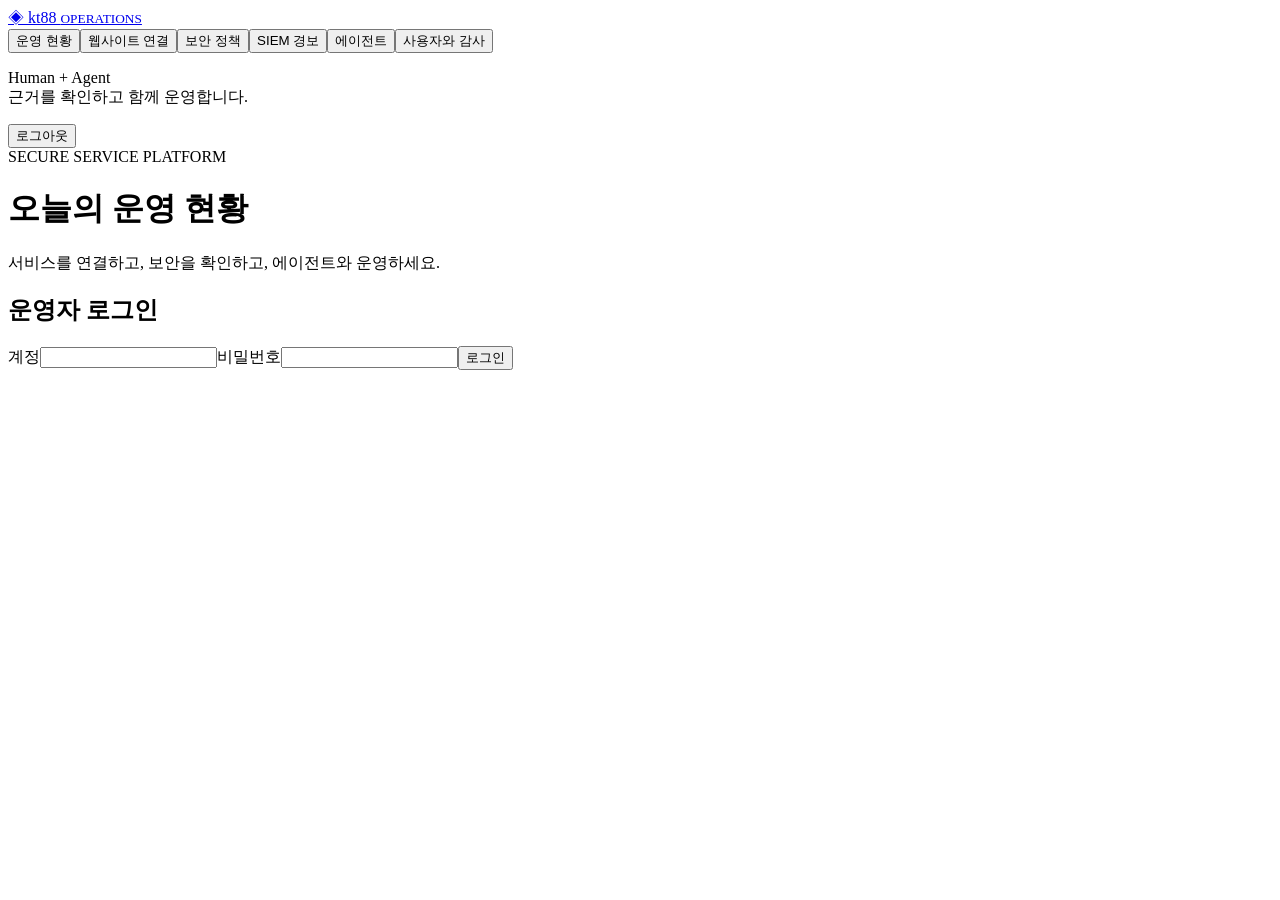
==== control/static/index.html @ caffd3c1 "milestone 2: implement routed inline security platform console RBAC and native operation agents" ====
<!doctype html><html lang="ko"><head><meta charset="utf-8"><meta name="viewport" content="width=device-width,initial-scale=1"><title>kt88 · 운영 관제</title><link rel="stylesheet" href="/_kt88/static/style.css"><script defer src="/_kt88/static/app.js"></script></head><body><aside><a class="brand" href="/_kt88/">◈ kt88 <small>OPERATIONS</small></a><nav><button data-view="overview">운영 현황</button><button data-view="endpoints">웹사이트 연결</button><button data-view="security">보안 정책</button><button data-view="siem">SIEM 경보</button><button data-view="agents">에이전트</button><button data-view="users">사용자와 감사</button></nav><p class="side-note">Human + Agent<br>근거를 확인하고 함께 운영합니다.</p><button id="logout">로그아웃</button></aside><main><header><span class="eyebrow">SECURE SERVICE PLATFORM</span><h1 id="heading">오늘의 운영 현황</h1><p>서비스를 연결하고, 보안을 확인하고, 에이전트와 운영하세요.</p></header><p id="message" role="status"></p><section id="login-panel" class="panel"><h2>운영자 로그인</h2><form id="login-form"><label>계정<input name="username" autocomplete="username" required></label><label>비밀번호<input name="password" type="password" autocomplete="current-password" required></label><button>로그인</button></form></section><section id="password-panel" class="panel" hidden><h2>초기 비밀번호 변경</h2><p>12자 이상의 새 비밀번호로 변경한 뒤 로그인하세요.</p><form id="password-form"><label>현재 비밀번호<input name="current" type="password" required></label><label>새 비밀번호<input name="new" type="password" minlength="12" required></label><button>비밀번호 변경</button></form></section><div id="workspace" hidden><section id="overview" class="view"><div class="floor"><div><span class="eyebrow">SERVICE FLOOR</span><h2>전산실</h2><p>실제 서비스 응답과 보안장비 적용 상태</p></div><div id="devices" class="cards"></div></div><div id="health" class="cards"></div><div class="floor office"><span class="eyebrow">OPERATIONS FLOOR</span><h2>운영사무실</h2><div class="cards"><article><span class="icon">◎</span><h3>SOC 관제</h3><p>Wazuh 경보와 FW · IPS · WAF 로그를 조사합니다.</p></article><article><span class="icon">◇</span><h3>에이전트 운영</h3><p>상태 조사와 조치 초안. 적용은 운영자가 검토합니다.</p></article><article><span class="icon">▤</span><h3>변경과 감사</h3><p>등록·정책 변경·실행 근거를 기록합니다.</p></article></div></div></section><section id="endpoints" class="view" hidden><div class="panel"><h2>내 웹사이트 연결</h2><p>컨테이너를 kt88 앱 네트워크에 연결하고 주소를 입력하세요. public 도메인은 DNS를 이 서버로 연결하면 인증서를 자동 발급합니다.</p><form id="endpoint-form" class="grid-form"><label>서비스 이름<input name="name" required maxlength="80" placeholder="우리 웹사이트"></label><label>도메인<input name="domain" required placeholder="website.example.internal"></label><label>내부 서비스 주소<input name="upstream" required placeholder="http://website:8080"></label><label>공개 범위<select name="visibility"><option value="internal">내부 · .internal</option><option value="public">인터넷 공개 · DNS 필요</option></select></label><button>웹사이트 등록</button></form></div><div id="endpoint-list" class="cards"></div></section><section id="security" class="view" hidden><div class="panel"><h2>방화벽 · 차단 주소</h2><p>서비스 진입은 HTTP/HTTPS만 허용합니다. 입력한 IP 또는 CIDR은 경계에서 차단됩니다.</p><label>차단 주소 (한 줄에 하나)<textarea id="blocked" rows="5" placeholder="203.0.113.24/32"></textarea></label></div><div class="cards"><article><h2>IPS</h2><p>Suricata · NFQUEUE inline<br>ET Open + 명시적 drop 규칙<br>큐 리스너가 없으면 통과하지 않습니다.</p></article><article><h2>웹방화벽</h2><p>OWASP CRS · 차단 모드</p><label>검사 강도<select id="paranoia"><option value="1">1 · 기본</option><option value="2">2 · 강화 (기본)</option><option value="3">3 · 엄격</option><option value="4">4 · 최대 / 오탐 조정 필요</option></select></label><label>차단 점수<input type="number" id="threshold" min="5" max="20" value="5"></label></article></div><button id="save-policy">정책 저장 및 장비 적용 요청</button><p>저장 뒤 전산실에서 장비의 적용 결과를 확인하세요. CRS를 전역 해제하지 않고 오탐 원인을 조사합니다.</p></section><section id="siem" class="view" hidden><div class="panel"><h2>Wazuh · 최근 한 시간 경보</h2><div id="siem-alerts"></div></div></section><section id="agents" class="view" hidden><div class="panel"><h2>운영 에이전트</h2><p>표준 AGENTS.md · CLAUDE.md · SKILL.md를 읽는 제한된 실행기입니다. 모델은 Docker socket, 임의 셸, 사용자 비밀번호에 접근하지 않습니다.</p><div id="runs"></div></div></section><section id="users" class="view" hidden><div class="panel"><h2>관리자·운영자 추가</h2><form id="user-form" class="grid-form"><label>계정<input name="username" required minlength="3"></label><label>임시 비밀번호<input name="password" type="password" required minlength="12"></label><label>권한<select name="role"><option value="operator">일반 운영자</option><option value="viewer">감사 / 읽기 전용</option><option value="admin">최고 관리자</option></select></label><button>사용자 추가</button></form><div id="user-list"></div></div><div class="panel"><h2>감사 기록</h2><div id="audit"></div></div></section></div></main></body></html>
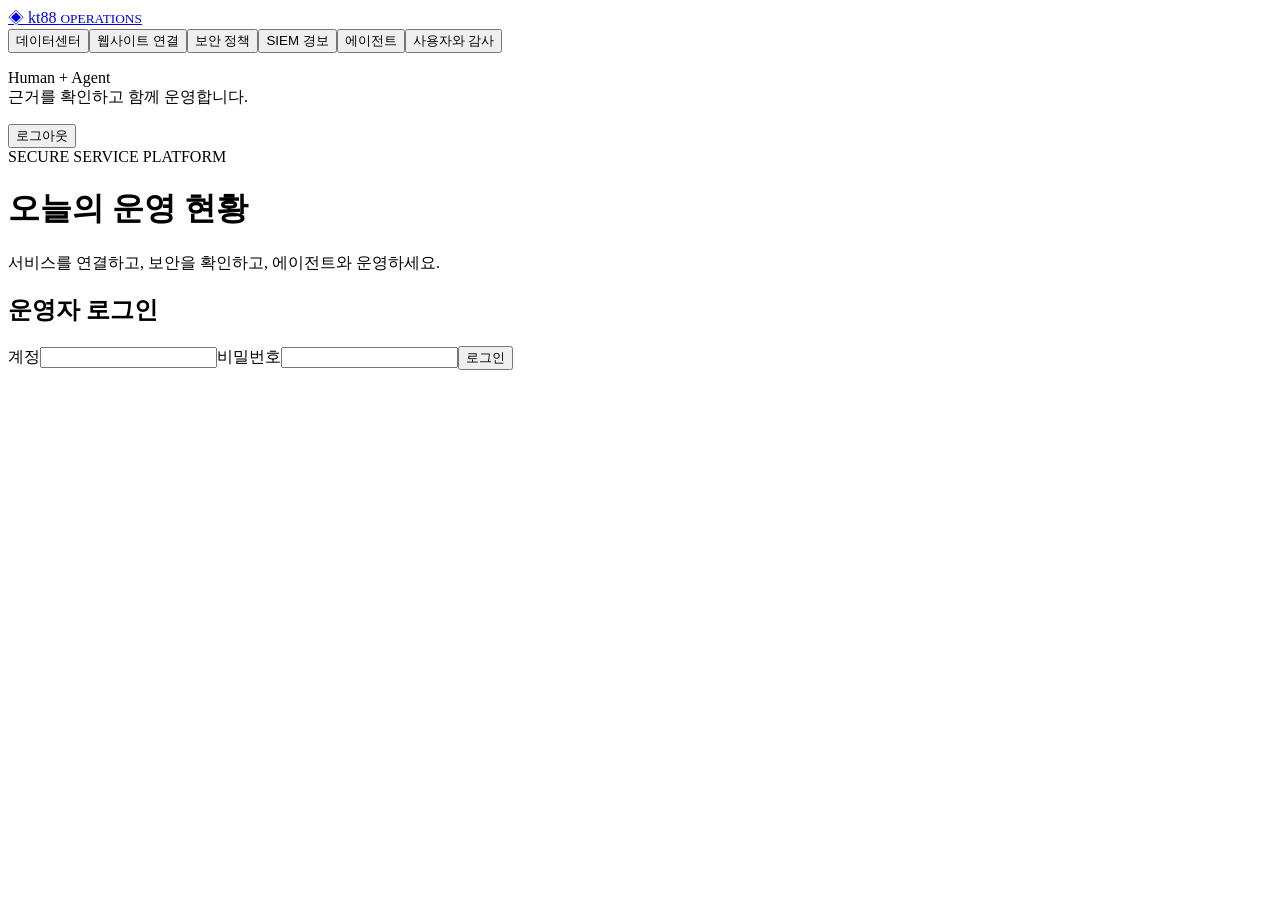
==== commit b5531d58: "Restore interactive datacenter, native Wazuh console and editable operation agents" ====
--- a/control/static/index.html
+++ b/control/static/index.html
@@ -1 +1 @@
-<!doctype html><html lang="ko"><head><meta charset="utf-8"><meta name="viewport" content="width=device-width,initial-scale=1"><title>kt88 · 운영 관제</title><link rel="stylesheet" href="/_kt88/static/style.css"><script defer src="/_kt88/static/app.js"></script></head><body><aside><a class="brand" href="/_kt88/">◈ kt88 <small>OPERATIONS</small></a><nav><button data-view="overview">운영 현황</button><button data-view="endpoints">웹사이트 연결</button><button data-view="security">보안 정책</button><button data-view="siem">SIEM 경보</button><button data-view="agents">에이전트</button><button data-view="users">사용자와 감사</button></nav><p class="side-note">Human + Agent<br>근거를 확인하고 함께 운영합니다.</p><button id="logout">로그아웃</button></aside><main><header><span class="eyebrow">SECURE SERVICE PLATFORM</span><h1 id="heading">오늘의 운영 현황</h1><p>서비스를 연결하고, 보안을 확인하고, 에이전트와 운영하세요.</p></header><p id="message" role="status"></p><section id="login-panel" class="panel"><h2>운영자 로그인</h2><form id="login-form"><label>계정<input name="username" autocomplete="username" required></label><label>비밀번호<input name="password" type="password" autocomplete="current-password" required></label><button>로그인</button></form></section><section id="password-panel" class="panel" hidden><h2>초기 비밀번호 변경</h2><p>12자 이상의 새 비밀번호로 변경한 뒤 로그인하세요.</p><form id="password-form"><label>현재 비밀번호<input name="current" type="password" required></label><label>새 비밀번호<input name="new" type="password" minlength="12" required></label><button>비밀번호 변경</button></form></section><div id="workspace" hidden><section id="overview" class="view"><div class="floor"><div><span class="eyebrow">SERVICE FLOOR</span><h2>전산실</h2><p>실제 서비스 응답과 보안장비 적용 상태</p></div><div id="devices" class="cards"></div></div><div id="health" class="cards"></div><div class="floor office"><span class="eyebrow">OPERATIONS FLOOR</span><h2>운영사무실</h2><div class="cards"><article><span class="icon">◎</span><h3>SOC 관제</h3><p>Wazuh 경보와 FW · IPS · WAF 로그를 조사합니다.</p></article><article><span class="icon">◇</span><h3>에이전트 운영</h3><p>상태 조사와 조치 초안. 적용은 운영자가 검토합니다.</p></article><article><span class="icon">▤</span><h3>변경과 감사</h3><p>등록·정책 변경·실행 근거를 기록합니다.</p></article></div></div></section><section id="endpoints" class="view" hidden><div class="panel"><h2>내 웹사이트 연결</h2><p>컨테이너를 kt88 앱 네트워크에 연결하고 주소를 입력하세요. public 도메인은 DNS를 이 서버로 연결하면 인증서를 자동 발급합니다.</p><form id="endpoint-form" class="grid-form"><label>서비스 이름<input name="name" required maxlength="80" placeholder="우리 웹사이트"></label><label>도메인<input name="domain" required placeholder="website.example.internal"></label><label>내부 서비스 주소<input name="upstream" required placeholder="http://website:8080"></label><label>공개 범위<select name="visibility"><option value="internal">내부 · .internal</option><option value="public">인터넷 공개 · DNS 필요</option></select></label><button>웹사이트 등록</button></form></div><div id="endpoint-list" class="cards"></div></section><section id="security" class="view" hidden><div class="panel"><h2>방화벽 · 차단 주소</h2><p>서비스 진입은 HTTP/HTTPS만 허용합니다. 입력한 IP 또는 CIDR은 경계에서 차단됩니다.</p><label>차단 주소 (한 줄에 하나)<textarea id="blocked" rows="5" placeholder="203.0.113.24/32"></textarea></label></div><div class="cards"><article><h2>IPS</h2><p>Suricata · NFQUEUE inline<br>ET Open + 명시적 drop 규칙<br>큐 리스너가 없으면 통과하지 않습니다.</p></article><article><h2>웹방화벽</h2><p>OWASP CRS · 차단 모드</p><label>검사 강도<select id="paranoia"><option value="1">1 · 기본</option><option value="2">2 · 강화 (기본)</option><option value="3">3 · 엄격</option><option value="4">4 · 최대 / 오탐 조정 필요</option></select></label><label>차단 점수<input type="number" id="threshold" min="5" max="20" value="5"></label></article></div><button id="save-policy">정책 저장 및 장비 적용 요청</button><p>저장 뒤 전산실에서 장비의 적용 결과를 확인하세요. CRS를 전역 해제하지 않고 오탐 원인을 조사합니다.</p></section><section id="siem" class="view" hidden><div class="panel"><h2>Wazuh · 최근 한 시간 경보</h2><div id="siem-alerts"></div></div></section><section id="agents" class="view" hidden><div class="panel"><h2>운영 에이전트</h2><p>표준 AGENTS.md · CLAUDE.md · SKILL.md를 읽는 제한된 실행기입니다. 모델은 Docker socket, 임의 셸, 사용자 비밀번호에 접근하지 않습니다.</p><div id="runs"></div></div></section><section id="users" class="view" hidden><div class="panel"><h2>관리자·운영자 추가</h2><form id="user-form" class="grid-form"><label>계정<input name="username" required minlength="3"></label><label>임시 비밀번호<input name="password" type="password" required minlength="12"></label><label>권한<select name="role"><option value="operator">일반 운영자</option><option value="viewer">감사 / 읽기 전용</option><option value="admin">최고 관리자</option></select></label><button>사용자 추가</button></form><div id="user-list"></div></div><div class="panel"><h2>감사 기록</h2><div id="audit"></div></div></section></div></main></body></html>
+<!doctype html><html lang="ko"><head><meta charset="utf-8"><meta name="viewport" content="width=device-width,initial-scale=1"><title>kt88 · 운영 관제</title><link rel="stylesheet" href="/_kt88/static/style.css"><script defer src="/_kt88/static/app.js"></script><script defer src="/_kt88/static/datacenter.js"></script><script defer src="/_kt88/static/agents.js"></script></head><body><aside><a class="brand" href="/_kt88/">◈ kt88 <small>OPERATIONS</small></a><nav><button data-view="overview">데이터센터</button><button data-view="endpoints">웹사이트 연결</button><button data-view="security">보안 정책</button><button data-view="siem">SIEM 경보</button><button data-view="agents">에이전트</button><button data-view="users">사용자와 감사</button></nav><p class="side-note">Human + Agent<br>근거를 확인하고 함께 운영합니다.</p><button id="logout">로그아웃</button></aside><main><header><span class="eyebrow">SECURE SERVICE PLATFORM</span><h1 id="heading">오늘의 운영 현황</h1><p>서비스를 연결하고, 보안을 확인하고, 에이전트와 운영하세요.</p></header><p id="message" role="status"></p><section id="login-panel" class="panel"><h2>운영자 로그인</h2><form id="login-form"><label>계정<input name="username" autocomplete="username" required></label><label>비밀번호<input name="password" type="password" autocomplete="current-password" required></label><button>로그인</button></form></section><section id="password-panel" class="panel" hidden><h2>초기 비밀번호 변경</h2><p>12자 이상의 새 비밀번호로 변경한 뒤 로그인하세요.</p><form id="password-form"><label>현재 비밀번호<input name="current" type="password" required></label><label>새 비밀번호<input name="new" type="password" minlength="12" required></label><button>비밀번호 변경</button></form></section><div id="workspace" hidden><section id="overview" class="view"><div class="dc-toolbar"><div><span class="eyebrow">LIVE OPERATIONS · TWO FLOORS</span><h2>장비에서 시작하는 운영</h2><p>전산실 장비와 운영사무실 담당자를 선택하세요.</p></div><div class="button-row"><button data-floor="datacenter" aria-pressed="true">전산실</button><button data-floor="operations" aria-pressed="false">운영사무실</button><button id="refresh-datacenter" class="secondary">상태 새로고침</button></div></div><div class="dc-scene"><svg id="dc-canvas" viewBox="-300 -180 860 600" role="group" aria-label="장비를 선택할 수 있는 데이터센터 배치도"></svg><div class="dc-caption"><span id="floor-caption">전산실 · 서비스와 보안 경로</span><span>운영 구성도 · 센서 실측 공간이 아닙니다</span></div></div><div id="dc-legend" class="button-row"></div><div id="devices" class="cards"></div><h2>연결된 서비스</h2><div id="health" class="cards"></div></section><section id="endpoints" class="view" hidden><div class="panel"><h2>내 웹사이트 연결</h2><p>컨테이너를 kt88 앱 네트워크에 연결하고 주소를 입력하세요. public 도메인은 DNS를 이 서버로 연결하면 인증서를 자동 발급합니다.</p><form id="endpoint-form" class="grid-form"><label>서비스 이름<input name="name" required maxlength="80" placeholder="우리 웹사이트"></label><label>도메인<input name="domain" required placeholder="website.example.internal"></label><label>내부 서비스 주소<input name="upstream" required placeholder="http://website:8080"></label><label>공개 범위<select name="visibility"><option value="internal">내부 · .internal</option><option value="public">인터넷 공개 · DNS 필요</option></select></label><button>웹사이트 등록</button></form></div><div id="endpoint-list" class="cards"></div></section><section id="security" class="view" hidden><div class="panel"><h2>방화벽 · 차단 주소</h2><p>서비스 진입은 HTTP/HTTPS만 허용합니다. 입력한 IP 또는 CIDR은 경계에서 차단됩니다.</p><label>차단 주소 (한 줄에 하나)<textarea id="blocked" rows="5" placeholder="203.0.113.24/32"></textarea></label></div><div class="cards"><article><h2>IPS</h2><p>Suricata · NFQUEUE inline<br>ET Open + 명시적 drop 규칙<br>큐 리스너가 없으면 통과하지 않습니다.</p></article><article><h2>웹방화벽</h2><p>OWASP CRS · 차단 모드</p><label>검사 강도<select id="paranoia"><option value="1">1 · 기본</option><option value="2">2 · 강화 (기본)</option><option value="3">3 · 엄격</option><option value="4">4 · 최대 / 오탐 조정 필요</option></select></label><label>차단 점수<input type="number" id="threshold" min="5" max="20" value="5"></label></article></div><button id="save-policy">정책 저장 및 장비 적용 요청</button><p>저장 뒤 전산실에서 장비의 적용 결과를 확인하세요. CRS를 전역 해제하지 않고 오탐 원인을 조사합니다.</p></section><section id="siem" class="view" hidden><div class="panel"><div class="section-title"><div><h2>Wazuh SIEM</h2><p>경보 조사와 검색을 실제 Wazuh 대시보드에서 이어갑니다.</p></div><div class="button-row"><button id="open-wazuh">Wazuh 화면 열기</button><a class="button-link" id="wazuh-newtab" href="/_kt88/wazuh/" target="_blank" rel="noopener">새 창 ↗</a></div></div><p id="wazuh-note"></p><iframe id="wazuh-frame" title="Wazuh 보안 관제 대시보드" hidden></iframe><h3>최근 한 시간 경보</h3><div class="table-wrap" id="siem-alerts"></div></div></section><section id="agents" class="view" hidden><div class="section-title"><div><h2>에이전트 운영실</h2><p>담당 역할과 지침을 정의하고, 작업을 요청한 뒤 실행 근거를 확인합니다.</p></div><div class="button-row"><button id="new-agent">에이전트 추가</button><button id="refresh-agents" class="secondary">새로고침</button></div></div><p id="runner-status"></p><div id="agent-issues"></div><div id="agent-list" class="cards"></div><div class="panel"><h2>작업 및 실행 기록</h2><div id="runs"></div></div></section><section id="users" class="view" hidden><div class="panel"><h2>관리자·운영자 추가</h2><form id="user-form" class="grid-form"><label>계정<input name="username" required minlength="3"></label><label>임시 비밀번호<input name="password" type="password" required minlength="12"></label><label>권한<select name="role"><option value="operator">일반 운영자</option><option value="viewer">감사 / 읽기 전용</option><option value="admin">최고 관리자</option></select></label><button>사용자 추가</button></form><div id="user-list"></div></div><div class="panel"><h2>감사 기록</h2><div id="audit"></div></div></section></div></main><dialog id="device-dialog"><button class="dialog-close" data-close="device-dialog" aria-label="닫기">×</button><div id="device-content"></div></dialog><dialog id="agent-dialog"><button class="dialog-close" data-close="agent-dialog" aria-label="닫기">×</button><h2 id="agent-dialog-title">에이전트 정의</h2><form id="agent-form"><div class="grid-form"><label>ID<input name="id" required pattern="[a-z][a-z0-9-]{1,47}"></label><label>표시 이름<input name="name" required maxlength="80"></label><label>담당 역할<select name="kind"><option value="platform-health">서비스 운영 · 상태 조사</option><option value="soc-triage">SOC 분석 · 경보 조사</option></select></label><label>추론 모델<select name="model" id="agent-model"></select></label><label>주기 (초)<input name="interval" type="number" min="60" max="86400" value="900" required></label><label>자동 실행<select name="enabled"><option value="true">활성화</option><option value="false">중지</option></select></label></div><label>역할 설명<input name="description" maxlength="300" required></label><label>업무 지침 · SKILL.md<textarea name="instructions" rows="9" minlength="10" maxlength="12000" required></textarea></label><p id="agent-source" class="muted"></p><p>상태·경보 조회 도구로 조사합니다. 변경 조치는 운영자가 검토합니다.</p><button id="save-agent">정의 저장</button></form><hr><form id="agent-task-form"><h3>이 에이전트에게 작업 요청</h3><label>조사 요청<textarea name="request" rows="3" maxlength="2000" required>현재 상태를 확인하고 근거·미확인 범위·권장 조치를 보고하세요.</textarea></label><button>지금 실행</button></form><p id="agent-dialog-message" role="status"></p></dialog><dialog id="run-dialog"><button class="dialog-close" data-close="run-dialog" aria-label="닫기">×</button><div id="run-detail"></div></dialog></body></html>
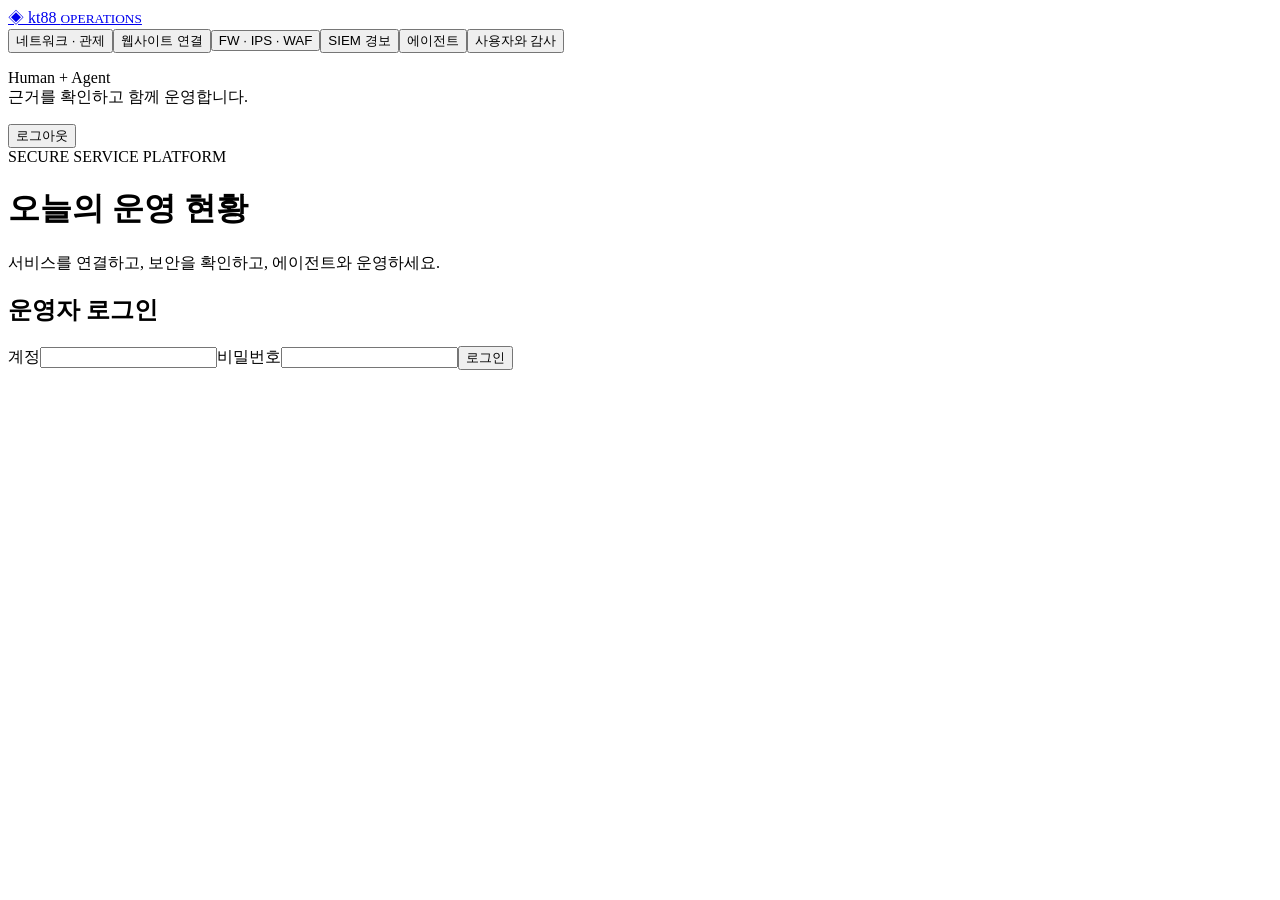
==== commit 91234862: "feat: add measured network operations and device policy lifecycle" ====
--- a/control/static/index.html
+++ b/control/static/index.html
@@ -1 +1 @@
-<!doctype html><html lang="ko"><head><meta charset="utf-8"><meta name="viewport" content="width=device-width,initial-scale=1"><title>kt88 · 운영 관제</title><link rel="stylesheet" href="/_kt88/static/style.css"><script defer src="/_kt88/static/app.js"></script><script defer src="/_kt88/static/datacenter.js"></script><script defer src="/_kt88/static/agents.js"></script></head><body><aside><a class="brand" href="/_kt88/">◈ kt88 <small>OPERATIONS</small></a><nav><button data-view="overview">데이터센터</button><button data-view="endpoints">웹사이트 연결</button><button data-view="security">보안 정책</button><button data-view="siem">SIEM 경보</button><button data-view="agents">에이전트</button><button data-view="users">사용자와 감사</button></nav><p class="side-note">Human + Agent<br>근거를 확인하고 함께 운영합니다.</p><button id="logout">로그아웃</button></aside><main><header><span class="eyebrow">SECURE SERVICE PLATFORM</span><h1 id="heading">오늘의 운영 현황</h1><p>서비스를 연결하고, 보안을 확인하고, 에이전트와 운영하세요.</p></header><p id="message" role="status"></p><section id="login-panel" class="panel"><h2>운영자 로그인</h2><form id="login-form"><label>계정<input name="username" autocomplete="username" required></label><label>비밀번호<input name="password" type="password" autocomplete="current-password" required></label><button>로그인</button></form></section><section id="password-panel" class="panel" hidden><h2>초기 비밀번호 변경</h2><p>12자 이상의 새 비밀번호로 변경한 뒤 로그인하세요.</p><form id="password-form"><label>현재 비밀번호<input name="current" type="password" required></label><label>새 비밀번호<input name="new" type="password" minlength="12" required></label><button>비밀번호 변경</button></form></section><div id="workspace" hidden><section id="overview" class="view"><div class="dc-toolbar"><div><span class="eyebrow">LIVE OPERATIONS · TWO FLOORS</span><h2>장비에서 시작하는 운영</h2><p>전산실 장비와 운영사무실 담당자를 선택하세요.</p></div><div class="button-row"><button data-floor="datacenter" aria-pressed="true">전산실</button><button data-floor="operations" aria-pressed="false">운영사무실</button><button id="refresh-datacenter" class="secondary">상태 새로고침</button></div></div><div class="dc-scene"><svg id="dc-canvas" viewBox="-300 -180 860 600" role="group" aria-label="장비를 선택할 수 있는 데이터센터 배치도"></svg><div class="dc-caption"><span id="floor-caption">전산실 · 서비스와 보안 경로</span><span>운영 구성도 · 센서 실측 공간이 아닙니다</span></div></div><div id="dc-legend" class="button-row"></div><div id="devices" class="cards"></div><h2>연결된 서비스</h2><div id="health" class="cards"></div></section><section id="endpoints" class="view" hidden><div class="panel"><h2>내 웹사이트 연결</h2><p>컨테이너를 kt88 앱 네트워크에 연결하고 주소를 입력하세요. public 도메인은 DNS를 이 서버로 연결하면 인증서를 자동 발급합니다.</p><form id="endpoint-form" class="grid-form"><label>서비스 이름<input name="name" required maxlength="80" placeholder="우리 웹사이트"></label><label>도메인<input name="domain" required placeholder="website.example.internal"></label><label>내부 서비스 주소<input name="upstream" required placeholder="http://website:8080"></label><label>공개 범위<select name="visibility"><option value="internal">내부 · .internal</option><option value="public">인터넷 공개 · DNS 필요</option></select></label><button>웹사이트 등록</button></form></div><div id="endpoint-list" class="cards"></div></section><section id="security" class="view" hidden><div class="panel"><h2>방화벽 · 차단 주소</h2><p>서비스 진입은 HTTP/HTTPS만 허용합니다. 입력한 IP 또는 CIDR은 경계에서 차단됩니다.</p><label>차단 주소 (한 줄에 하나)<textarea id="blocked" rows="5" placeholder="203.0.113.24/32"></textarea></label></div><div class="cards"><article><h2>IPS</h2><p>Suricata · NFQUEUE inline<br>ET Open + 명시적 drop 규칙<br>큐 리스너가 없으면 통과하지 않습니다.</p></article><article><h2>웹방화벽</h2><p>OWASP CRS · 차단 모드</p><label>검사 강도<select id="paranoia"><option value="1">1 · 기본</option><option value="2">2 · 강화 (기본)</option><option value="3">3 · 엄격</option><option value="4">4 · 최대 / 오탐 조정 필요</option></select></label><label>차단 점수<input type="number" id="threshold" min="5" max="20" value="5"></label></article></div><button id="save-policy">정책 저장 및 장비 적용 요청</button><p>저장 뒤 전산실에서 장비의 적용 결과를 확인하세요. CRS를 전역 해제하지 않고 오탐 원인을 조사합니다.</p></section><section id="siem" class="view" hidden><div class="panel"><div class="section-title"><div><h2>Wazuh SIEM</h2><p>경보 조사와 검색을 실제 Wazuh 대시보드에서 이어갑니다.</p></div><div class="button-row"><button id="open-wazuh">Wazuh 화면 열기</button><a class="button-link" id="wazuh-newtab" href="/_kt88/wazuh/" target="_blank" rel="noopener">새 창 ↗</a></div></div><p id="wazuh-note"></p><iframe id="wazuh-frame" title="Wazuh 보안 관제 대시보드" hidden></iframe><h3>최근 한 시간 경보</h3><div class="table-wrap" id="siem-alerts"></div></div></section><section id="agents" class="view" hidden><div class="section-title"><div><h2>에이전트 운영실</h2><p>담당 역할과 지침을 정의하고, 작업을 요청한 뒤 실행 근거를 확인합니다.</p></div><div class="button-row"><button id="new-agent">에이전트 추가</button><button id="refresh-agents" class="secondary">새로고침</button></div></div><p id="runner-status"></p><div id="agent-issues"></div><div id="agent-list" class="cards"></div><div class="panel"><h2>작업 및 실행 기록</h2><div id="runs"></div></div></section><section id="users" class="view" hidden><div class="panel"><h2>관리자·운영자 추가</h2><form id="user-form" class="grid-form"><label>계정<input name="username" required minlength="3"></label><label>임시 비밀번호<input name="password" type="password" required minlength="12"></label><label>권한<select name="role"><option value="operator">일반 운영자</option><option value="viewer">감사 / 읽기 전용</option><option value="admin">최고 관리자</option></select></label><button>사용자 추가</button></form><div id="user-list"></div></div><div class="panel"><h2>감사 기록</h2><div id="audit"></div></div></section></div></main><dialog id="device-dialog"><button class="dialog-close" data-close="device-dialog" aria-label="닫기">×</button><div id="device-content"></div></dialog><dialog id="agent-dialog"><button class="dialog-close" data-close="agent-dialog" aria-label="닫기">×</button><h2 id="agent-dialog-title">에이전트 정의</h2><form id="agent-form"><div class="grid-form"><label>ID<input name="id" required pattern="[a-z][a-z0-9-]{1,47}"></label><label>표시 이름<input name="name" required maxlength="80"></label><label>담당 역할<select name="kind"><option value="platform-health">서비스 운영 · 상태 조사</option><option value="soc-triage">SOC 분석 · 경보 조사</option></select></label><label>추론 모델<select name="model" id="agent-model"></select></label><label>주기 (초)<input name="interval" type="number" min="60" max="86400" value="900" required></label><label>자동 실행<select name="enabled"><option value="true">활성화</option><option value="false">중지</option></select></label></div><label>역할 설명<input name="description" maxlength="300" required></label><label>업무 지침 · SKILL.md<textarea name="instructions" rows="9" minlength="10" maxlength="12000" required></textarea></label><p id="agent-source" class="muted"></p><p>상태·경보 조회 도구로 조사합니다. 변경 조치는 운영자가 검토합니다.</p><button id="save-agent">정의 저장</button></form><hr><form id="agent-task-form"><h3>이 에이전트에게 작업 요청</h3><label>조사 요청<textarea name="request" rows="3" maxlength="2000" required>현재 상태를 확인하고 근거·미확인 범위·권장 조치를 보고하세요.</textarea></label><button>지금 실행</button></form><p id="agent-dialog-message" role="status"></p></dialog><dialog id="run-dialog"><button class="dialog-close" data-close="run-dialog" aria-label="닫기">×</button><div id="run-detail"></div></dialog></body></html>
+<!doctype html><html lang="ko"><head><meta charset="utf-8"><meta name="viewport" content="width=device-width,initial-scale=1"><title>kt88 · 운영 관제</title><link rel="stylesheet" href="/_kt88/static/style.css"><script defer src="/_kt88/static/app.js"></script><script defer src="/_kt88/static/datacenter.js"></script><script defer src="/_kt88/static/operations.js"></script><script defer src="/_kt88/static/agents.js"></script></head><body><aside><a class="brand" href="/_kt88/">◈ kt88 <small>OPERATIONS</small></a><nav><button data-view="overview">네트워크 · 관제</button><button data-view="endpoints">웹사이트 연결</button><button data-view="security">FW · IPS · WAF</button><button data-view="siem">SIEM 경보</button><button data-view="agents">에이전트</button><button data-view="users">사용자와 감사</button></nav><p class="side-note">Human + Agent<br>근거를 확인하고 함께 운영합니다.</p><button id="logout">로그아웃</button></aside><main><header><span class="eyebrow">SECURE SERVICE PLATFORM</span><h1 id="heading">오늘의 운영 현황</h1><p>서비스를 연결하고, 보안을 확인하고, 에이전트와 운영하세요.</p></header><p id="message" role="status"></p><section id="login-panel" class="panel"><h2>운영자 로그인</h2><form id="login-form"><label>계정<input name="username" autocomplete="username" required></label><label>비밀번호<input name="password" type="password" autocomplete="current-password" required></label><button>로그인</button></form></section><section id="password-panel" class="panel" hidden><h2>초기 비밀번호 변경</h2><p>12자 이상의 새 비밀번호로 변경한 뒤 로그인하세요.</p><form id="password-form"><label>현재 비밀번호<input name="current" type="password" required></label><label>새 비밀번호<input name="new" type="password" minlength="12" required></label><button>비밀번호 변경</button></form></section><div id="workspace" hidden><div class="summary-bar"><span id="monitor-time">상태 수집 중</span><button id="refresh-monitor" class="secondary">지금 갱신</button></div><div id="situation" class="situation"></div><section id="overview" class="view"><div class="dc-toolbar"><div><span class="eyebrow">NETWORK &amp; SYSTEM MONITORING</span><h2>네트워크 운영 현황</h2><p>장비와 연결 구간을 선택하여 상태와 정책을 확인하세요.</p></div><div class="button-row"><button data-floor="datacenter" aria-pressed="true">전산실 · 네트워크</button><button data-floor="operations" aria-pressed="false">운영사무실</button></div></div><div class="topology-scroll"><svg id="dc-canvas" viewBox="0 0 1280 400" role="group" aria-label="실제 서비스 경로와 상태를 표시한 네트워크 구성도"></svg></div><div class="dc-caption"><span id="floor-caption"></span><span>실선: 서비스 트래픽 · 점선: 로그 수집 / 운영</span></div><div id="office-roster" class="cards" hidden></div><div class="monitor-columns"><section class="panel"><h2>확인할 상황</h2><div id="monitor-issues"></div></section><section class="panel"><h2>호스트 · SMS</h2><div id="host-resources"></div></section></div><section class="panel"><h2>네트워크 인터페이스 · NMS</h2><p>장비별 IP·링크·수신/송신 속도 · 15초 자동 갱신</p><div id="network-inventory" class="table-wrap"></div></section><section class="panel"><h2>서버·서비스 응답</h2><div id="service-inventory" class="table-wrap"></div></section><section class="panel"><h2>최근 보안 경보</h2><div id="overview-alerts" class="table-wrap"></div></section></section><section id="endpoints" class="view" hidden><div class="panel"><h2>내 웹사이트 연결</h2><p>컨테이너를 kt88 앱 네트워크에 연결하고 주소를 입력하세요. public 도메인은 DNS를 이 서버로 연결하면 인증서를 자동 발급합니다.</p><form id="endpoint-form" class="grid-form"><label>서비스 이름<input name="name" required maxlength="80" placeholder="우리 웹사이트"></label><label>도메인<input name="domain" required placeholder="website.example.internal"></label><label>내부 서비스 주소<input name="upstream" required placeholder="http://website:8080"></label><label>공개 범위<select name="visibility"><option value="internal">내부 · .internal</option><option value="public">인터넷 공개 · DNS 필요</option></select></label><button>웹사이트 등록</button></form></div><div id="endpoint-list" class="cards"></div></section><section id="security" class="view" hidden><div class="device-selector button-row"><button data-security-device="fw">FW · 방화벽</button><button data-security-device="ips">IPS · 침입방지</button><button data-security-device="waf">WAF · 웹방화벽</button></div><div class="panel"><div class="section-title"><div><span id="device-engine" class="eyebrow"></span><h2 id="device-title"></h2><p id="device-apply"></p></div><button id="refresh-device" class="secondary">장비 새로고침</button></div><div class="device-tabs button-row" role="tablist"><button role="tab" data-device-tab="dashboard">대시보드</button><button role="tab" data-device-tab="policies">정책 관리</button><button role="tab" data-device-tab="logs">로그</button><button role="tab" data-device-tab="interfaces">인터페이스 · IP · 경로</button></div><div id="device-workspace"></div></div></section><section id="siem" class="view" hidden><div class="panel"><div class="section-title"><div><h2>Wazuh SIEM</h2><p>경보 조사와 검색을 실제 Wazuh 대시보드에서 이어갑니다.</p></div><div class="button-row"><button id="open-wazuh">Wazuh 화면 열기</button><a class="button-link" id="wazuh-newtab" href="/_kt88/wazuh/" target="_blank" rel="noopener">새 창 ↗</a></div></div><p id="wazuh-note"></p><iframe id="wazuh-frame" title="Wazuh 보안 관제 대시보드" hidden></iframe><h3>최근 한 시간 경보</h3><div class="table-wrap" id="siem-alerts"></div></div></section><section id="agents" class="view" hidden><div class="section-title"><div><h2>에이전트 운영실</h2><p>담당 역할과 지침을 정의하고, 작업을 요청한 뒤 실행 근거를 확인합니다.</p></div><div class="button-row"><button id="new-agent">에이전트 추가</button><button id="refresh-agents" class="secondary">새로고침</button></div></div><p id="runner-status"></p><div id="agent-issues"></div><div id="agent-list" class="cards"></div><div class="panel"><h2>작업 및 실행 기록</h2><div id="runs"></div></div></section><section id="users" class="view" hidden><div class="panel"><h2>관리자·운영자 추가</h2><form id="user-form" class="grid-form"><label>계정<input name="username" required minlength="3"></label><label>임시 비밀번호<input name="password" type="password" required minlength="12"></label><label>권한<select name="role"><option value="operator">일반 운영자</option><option value="viewer">감사 / 읽기 전용</option><option value="admin">최고 관리자</option></select></label><button>사용자 추가</button></form><div id="user-list"></div></div><div class="panel"><h2>감사 기록</h2><div id="audit"></div></div></section></div></main><dialog id="policy-dialog"><button class="dialog-close" data-close="policy-dialog" aria-label="닫기">×</button><h2 id="policy-dialog-title">정책 등록</h2><div id="policy-form-container"></div><p id="policy-error" role="status"></p></dialog><dialog id="policy-review"><button class="dialog-close" data-close="policy-review" aria-label="닫기">×</button><h2>정책 변경 검토</h2><p id="policy-review-note"></p><pre id="policy-review-diff" class="report"></pre><details><summary>생성되는 장비 규칙</summary><pre id="policy-rendered" class="report"></pre></details><button id="confirm-policy">검토한 변경 저장 및 적용</button><p id="review-error" role="status"></p></dialog><dialog id="agent-dialog"><button class="dialog-close" data-close="agent-dialog" aria-label="닫기">×</button><h2 id="agent-dialog-title">에이전트 정의</h2><form id="agent-form"><div class="grid-form"><label>ID<input name="id" required pattern="[a-z][a-z0-9-]{1,47}"></label><label>표시 이름<input name="name" required maxlength="80"></label><label>담당 역할<select name="kind"><option value="platform-health">서비스 운영 · 상태 조사</option><option value="soc-triage">SOC 분석 · 경보 조사</option></select></label><label>추론 모델<select name="model" id="agent-model"></select></label><label>주기 (초)<input name="interval" type="number" min="60" max="86400" value="900" required></label><label>자동 실행<select name="enabled"><option value="true">활성화</option><option value="false">중지</option></select></label></div><label>역할 설명<input name="description" maxlength="300" required></label><label>업무 지침 · SKILL.md<textarea name="instructions" rows="9" minlength="10" maxlength="12000" required></textarea></label><p id="agent-source" class="muted"></p><p>상태·경보 조회 도구로 조사합니다. 변경 조치는 운영자가 검토합니다.</p><button id="save-agent">정의 저장</button></form><hr><form id="agent-task-form"><h3>이 에이전트에게 작업 요청</h3><label>조사 요청<textarea name="request" rows="3" maxlength="2000" required>현재 상태를 확인하고 근거·미확인 범위·권장 조치를 보고하세요.</textarea></label><button>지금 실행</button></form><p id="agent-dialog-message" role="status"></p></dialog><dialog id="run-dialog"><button class="dialog-close" data-close="run-dialog" aria-label="닫기">×</button><div id="run-detail"></div></dialog></body></html>
